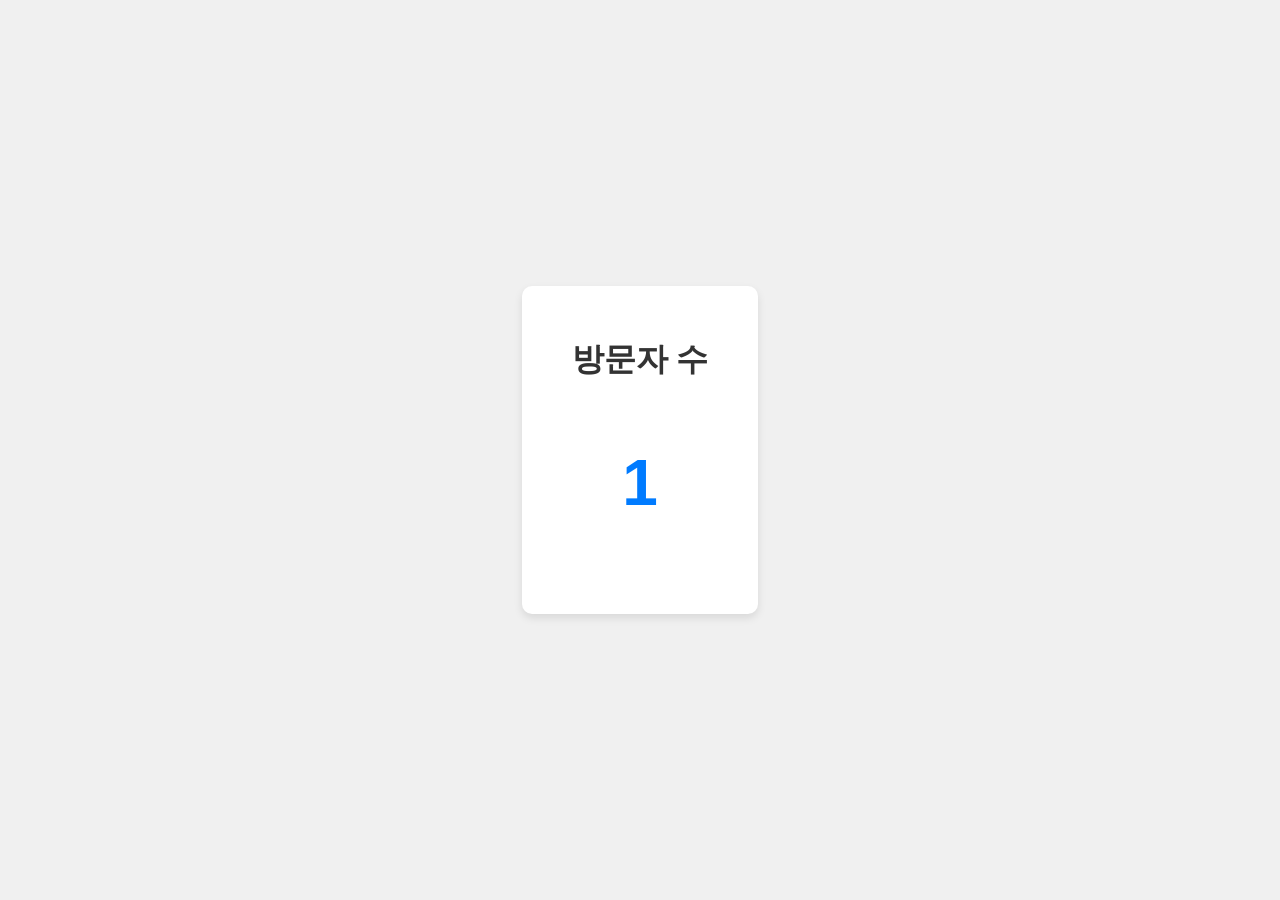
==== index.html @ 3855ab6d "Add files via upload" ====
<!DOCTYPE html>
<html lang="ko">
<head>
    <meta charset="UTF-8">
    <meta name="viewport" content="width=device-width, initial-scale=1.0">
    <title>간단 방문자 카운터</title>
    <link rel="stylesheet" href="style.css">
</head>
<body>
    <div class="container">
        <h1>방문자 수</h1>
        <p id="counter">0</p>
    </div>
    <script src="script.js"></script>
</body>
</html>
---- style.css ----
body {
    font-family: Arial, sans-serif;
    display: flex;
    justify-content: center;
    align-items: center;
    height: 100vh;
    margin: 0;
    background-color: #f0f0f0;
    color: #333;
    text-align: center;
}

.container {
    background: white;
    padding: 30px 50px;
    border-radius: 10px;
    box-shadow: 0 4px 8px rgba(0, 0, 0, 0.1);
}

h1 {
    font-size: 2em;
    margin-bottom: 10px;
}

#counter {
    font-size: 4em;
    font-weight: bold;
    color: #007BFF;
}
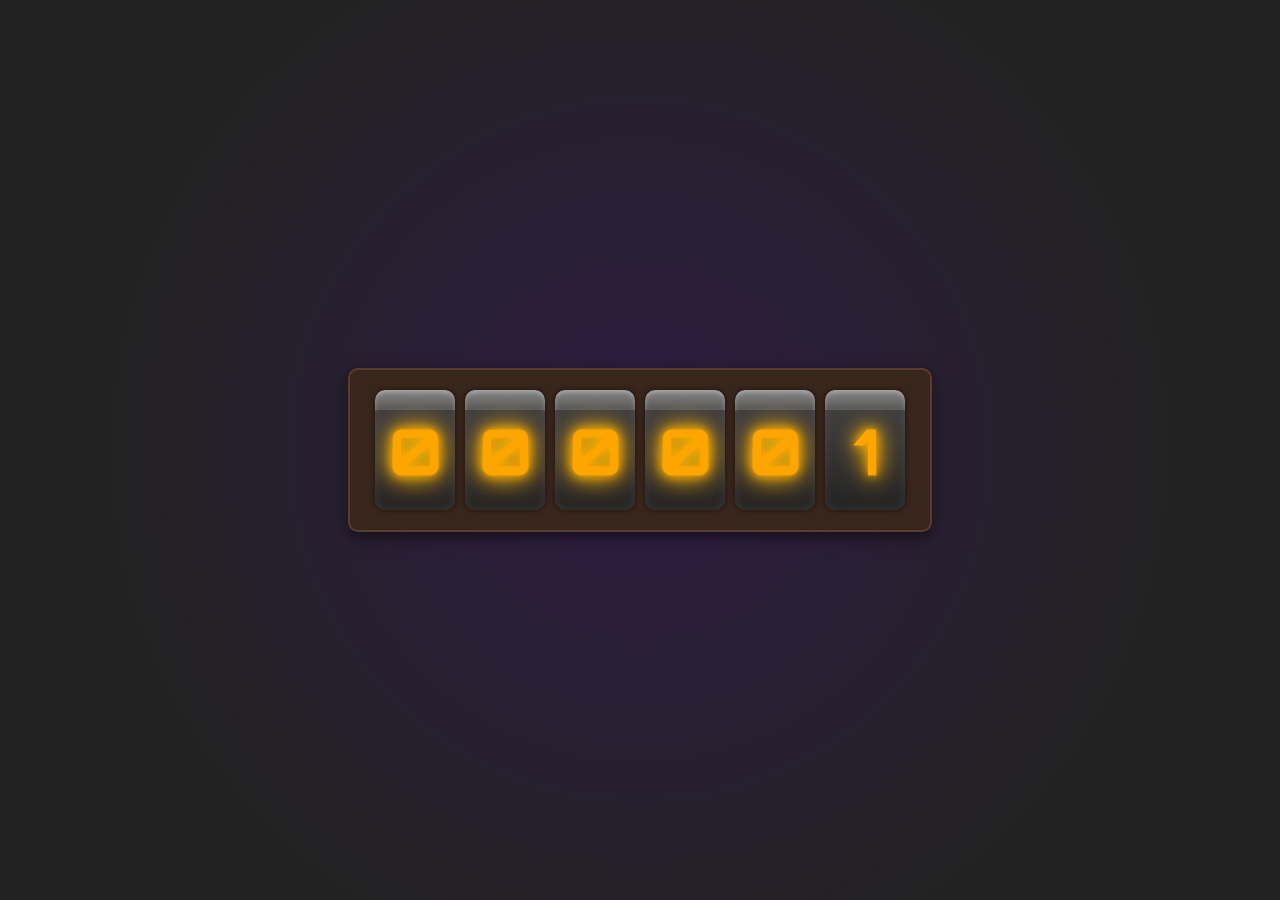
==== commit e97a60da: "Add files via upload" ====
--- a/index.html
+++ b/index.html
@@ -3,13 +3,30 @@
 <head>
     <meta charset="UTF-8">
     <meta name="viewport" content="width=device-width, initial-scale=1.0">
-    <title>간단 방문자 카운터</title>
+    <title>진공관 방문자 카운터</title>
     <link rel="stylesheet" href="style.css">
+    <link href="https://fonts.googleapis.com/css2?family=Orbitron:wght@400;700&display=swap" rel="stylesheet">
 </head>
 <body>
-    <div class="container">
-        <h1>방문자 수</h1>
-        <p id="counter">0</p>
+    <div class="nixie-clock">
+        <div class="nixie-tube">
+            <span class="digit" id="digit1">0</span>
+        </div>
+        <div class="nixie-tube">
+            <span class="digit" id="digit2">0</span>
+        </div>
+        <div class="nixie-tube">
+            <span class="digit" id="digit3">0</span>
+        </div>
+        <div class="nixie-tube">
+            <span class="digit" id="digit4">0</span>
+        </div>
+        <div class="nixie-tube">
+            <span class="digit" id="digit5">0</span>
+        </div>
+        <div class="nixie-tube">
+            <span class="digit" id="digit6">0</span>
+        </div>
     </div>
     <script src="script.js"></script>
 </body>
--- a/style.css
+++ b/style.css
@@ -1,29 +1,73 @@
 body {
-    font-family: Arial, sans-serif;
+    font-family: 'Orbitron', sans-serif; /* 새로운 폰트 적용 */
     display: flex;
     justify-content: center;
     align-items: center;
     height: 100vh;
     margin: 0;
-    background-color: #f0f0f0;
-    color: #333;
+    background-color: #222; /* 어두운 배경으로 진공관 효과 강조 */
+    color: #eee;
     text-align: center;
+    overflow: hidden; /* 불필요한 스크롤바 방지 */
 }
 
-.container {
-    background: white;
-    padding: 30px 50px;
+.nixie-clock {
+    display: flex;
+    background-color: #38251b; /* 나무 받침대 색상 */
+    padding: 20px;
     border-radius: 10px;
-    box-shadow: 0 4px 8px rgba(0, 0, 0, 0.1);
+    box-shadow: 0 5px 15px rgba(0, 0, 0, 0.5);
+    border: 2px solid #5a3d2e;
+    position: relative;
+    z-index: 1;
 }
 
-h1 {
-    font-size: 2em;
-    margin-bottom: 10px;
+.nixie-tube {
+    width: 80px; /* 진공관 너비 */
+    height: 120px; /* 진공관 높이 */
+    background: linear-gradient(to bottom, #444 0%, #222 100%); /* 진공관 유리 질감 */
+    border-radius: 10px;
+    margin: 0 5px;
+    display: flex;
+    justify-content: center;
+    align-items: center;
+    position: relative;
+    box-shadow: inset 0 0 10px rgba(255, 255, 255, 0.1), 0 0 5px rgba(0, 0, 0, 0.5);
+    overflow: hidden; /* 숫자가 밖으로 나가지 않게 */
 }
 
-#counter {
-    font-size: 4em;
+.nixie-tube::before { /* 진공관 상단 메탈 캡 */
+    content: '';
+    position: absolute;
+    top: 0;
+    left: 0;
+    width: 100%;
+    height: 20px;
+    background: linear-gradient(to bottom, #888 0%, #555 100%);
+    border-top-left-radius: 10px;
+    border-top-right-radius: 10px;
+    box-shadow: inset 0 2px 5px rgba(255, 255, 255, 0.3);
+}
+
+.digit {
+    font-size: 4em; /* 숫자 크기 */
     font-weight: bold;
-    color: #007BFF;
+    color: #FFA500; /* 주황색 빛 */
+    text-shadow: 0 0 10px #FFA500, 0 0 20px #FFD700, 0 0 30px #FF8C00; /* 네온 효과 */
+    position: relative;
+    z-index: 2;
+    transform: perspective(100px) rotateX(5deg); /* 살짝 기울어진 3D 효과 */
+}
+
+/* 아래는 배경에 은은한 빛 효과 */
+body::before {
+    content: '';
+    position: absolute;
+    top: 0;
+    left: 0;
+    width: 100%;
+    height: 100%;
+    background: radial-gradient(circle at 50% 50%, rgba(100, 0, 200, 0.2) 0%, rgba(0, 0, 0, 0) 70%);
+    z-index: 0;
+    pointer-events: none;
 }
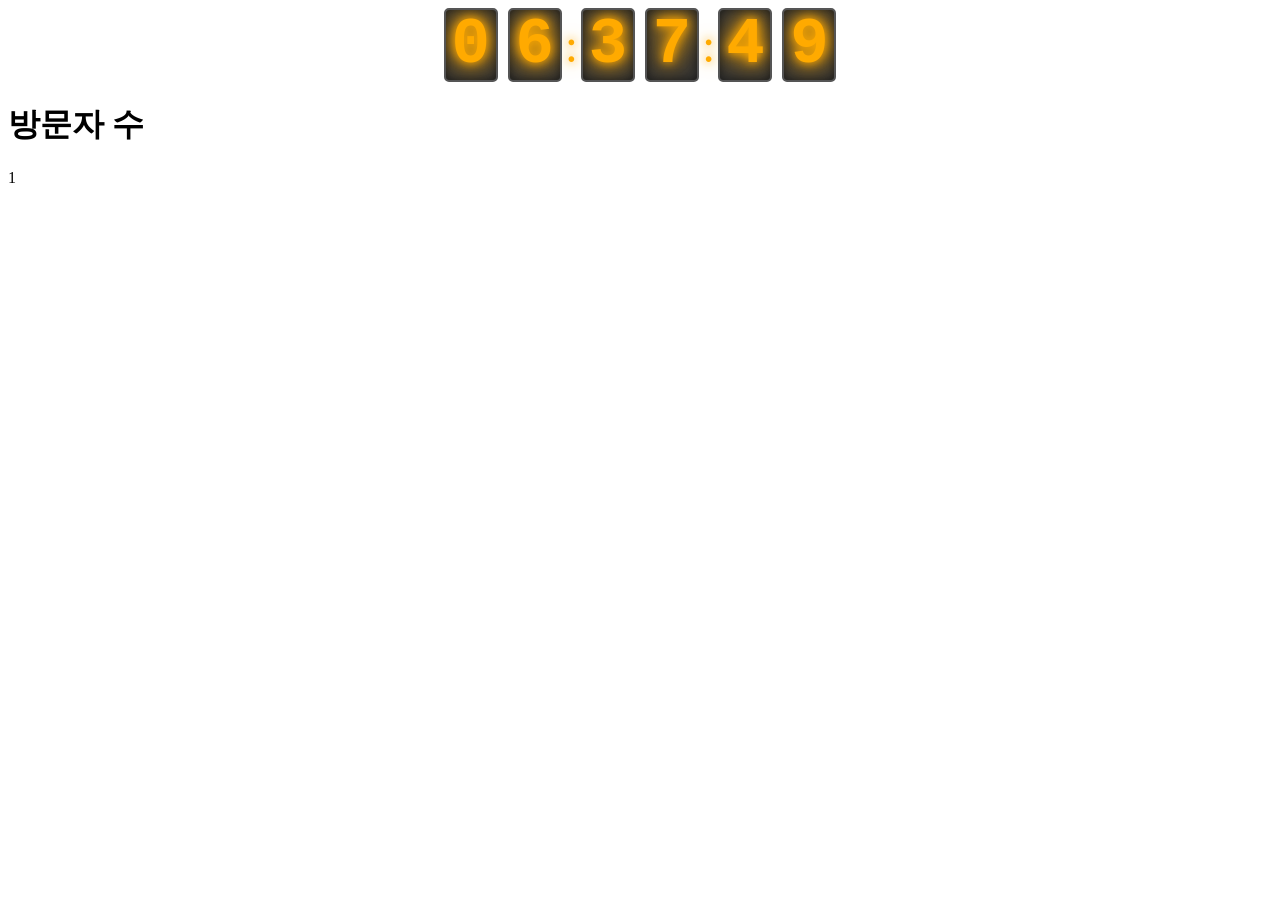
==== commit adfebfa1: "Add files via upload" ====
--- a/index.html
+++ b/index.html
@@ -3,30 +3,25 @@
 <head>
     <meta charset="UTF-8">
     <meta name="viewport" content="width=device-width, initial-scale=1.0">
-    <title>진공관 방문자 카운터</title>
+    <title>간단 방문자 카운터</title>
     <link rel="stylesheet" href="style.css">
-    <link href="https://fonts.googleapis.com/css2?family=Orbitron:wght@400;700&display=swap" rel="stylesheet">
 </head>
 <body>
-    <div class="nixie-clock">
-        <div class="nixie-tube">
-            <span class="digit" id="digit1">0</span>
-        </div>
-        <div class="nixie-tube">
-            <span class="digit" id="digit2">0</span>
-        </div>
-        <div class="nixie-tube">
-            <span class="digit" id="digit3">0</span>
-        </div>
-        <div class="nixie-tube">
-            <span class="digit" id="digit4">0</span>
-        </div>
-        <div class="nixie-tube">
-            <span class="digit" id="digit5">0</span>
-        </div>
-        <div class="nixie-tube">
-            <span class="digit" id="digit6">0</span>
-        </div>
+
+    <div id="nixie-clock">
+        <span class="digit-wrapper"><span class="digit"></span></span>
+        <span class="digit-wrapper"><span class="digit"></span></span>
+        <span class="dot">:</span>
+        <span class="digit-wrapper"><span class="digit"></span></span>
+        <span class="digit-wrapper"><span class="digit"></span></span>
+        <span class="dot">:</span>
+        <span class="digit-wrapper"><span class="digit"></span></span>
+        <span class="digit-wrapper"><span class="digit"></span></span>
+    </div>
+
+    <div class="container">
+        <h1>방문자 수</h1>
+        <p id="counter">0</p>
     </div>
     <script src="script.js"></script>
 </body>
--- a/style.css
+++ b/style.css
@@ -1,73 +1,39 @@
-body {
-    font-family: 'Orbitron', sans-serif; /* 새로운 폰트 적용 */
+/* 기존 CSS 코드 아래에 추가 */
+
+#nixie-clock {
     display: flex;
     justify-content: center;
     align-items: center;
-    height: 100vh;
-    margin: 0;
-    background-color: #222; /* 어두운 배경으로 진공관 효과 강조 */
-    color: #eee;
-    text-align: center;
-    overflow: hidden; /* 불필요한 스크롤바 방지 */
+    margin-bottom: 20px;
 }
 
-.nixie-clock {
-    display: flex;
-    background-color: #38251b; /* 나무 받침대 색상 */
-    padding: 20px;
-    border-radius: 10px;
-    box-shadow: 0 5px 15px rgba(0, 0, 0, 0.5);
-    border: 2px solid #5a3d2e;
+#nixie-clock .digit-wrapper {
+    width: 50px;
+    height: 70px;
+    margin: 0 5px;
+    background-color: #333;
+    border: 2px solid #555;
+    border-radius: 5px;
     position: relative;
-    z-index: 1;
+    overflow: hidden;
+    box-shadow: 0 0 10px rgba(0, 0, 0, 0.5) inset;
 }
 
-.nixie-tube {
-    width: 80px; /* 진공관 너비 */
-    height: 120px; /* 진공관 높이 */
-    background: linear-gradient(to bottom, #444 0%, #222 100%); /* 진공관 유리 질감 */
-    border-radius: 10px;
-    margin: 0 5px;
-    display: flex;
-    justify-content: center;
-    align-items: center;
-    position: relative;
-    box-shadow: inset 0 0 10px rgba(255, 255, 255, 0.1), 0 0 5px rgba(0, 0, 0, 0.5);
-    overflow: hidden; /* 숫자가 밖으로 나가지 않게 */
+#nixie-clock .digit {
+    position: absolute;
+    top: 50%;
+    left: 50%;
+    transform: translate(-50%, -50%);
+    font-family: 'Courier New', Courier, monospace;
+    font-size: 4em;
+    font-weight: bold;
+    color: #ffaa00; /* 주황색 발광 효과 */
+    text-shadow: 0 0 10px #ffaa00, 0 0 20px #ffaa00, 0 0 30px #ffaa00;
 }
 
-.nixie-tube::before { /* 진공관 상단 메탈 캡 */
-    content: '';
-    position: absolute;
-    top: 0;
-    left: 0;
-    width: 100%;
-    height: 20px;
-    background: linear-gradient(to bottom, #888 0%, #555 100%);
-    border-top-left-radius: 10px;
-    border-top-right-radius: 10px;
-    box-shadow: inset 0 2px 5px rgba(255, 255, 255, 0.3);
-}
-
-.digit {
-    font-size: 4em; /* 숫자 크기 */
-    font-weight: bold;
-    color: #FFA500; /* 주황색 빛 */
-    text-shadow: 0 0 10px #FFA500, 0 0 20px #FFD700, 0 0 30px #FF8C00; /* 네온 효과 */
-    position: relative;
-    z-index: 2;
-    transform: perspective(100px) rotateX(5deg); /* 살짝 기울어진 3D 효과 */
-}
-
-/* 아래는 배경에 은은한 빛 효과 */
-body::before {
-    content: '';
-    position: absolute;
-    top: 0;
-    left: 0;
-    width: 100%;
-    height: 100%;
-    background: radial-gradient(circle at 50% 50%, rgba(100, 0, 200, 0.2) 0%, rgba(0, 0, 0, 0) 70%);
-    z-index: 0;
-    pointer-events: none;
+#nixie-clock .dot {
+    font-size: 3em;
+    color: #ffaa00;
+    text-shadow: 0 0 10px #ffaa00, 0 0 20px #ffaa00;
+    margin: 0 -2px;
 }
